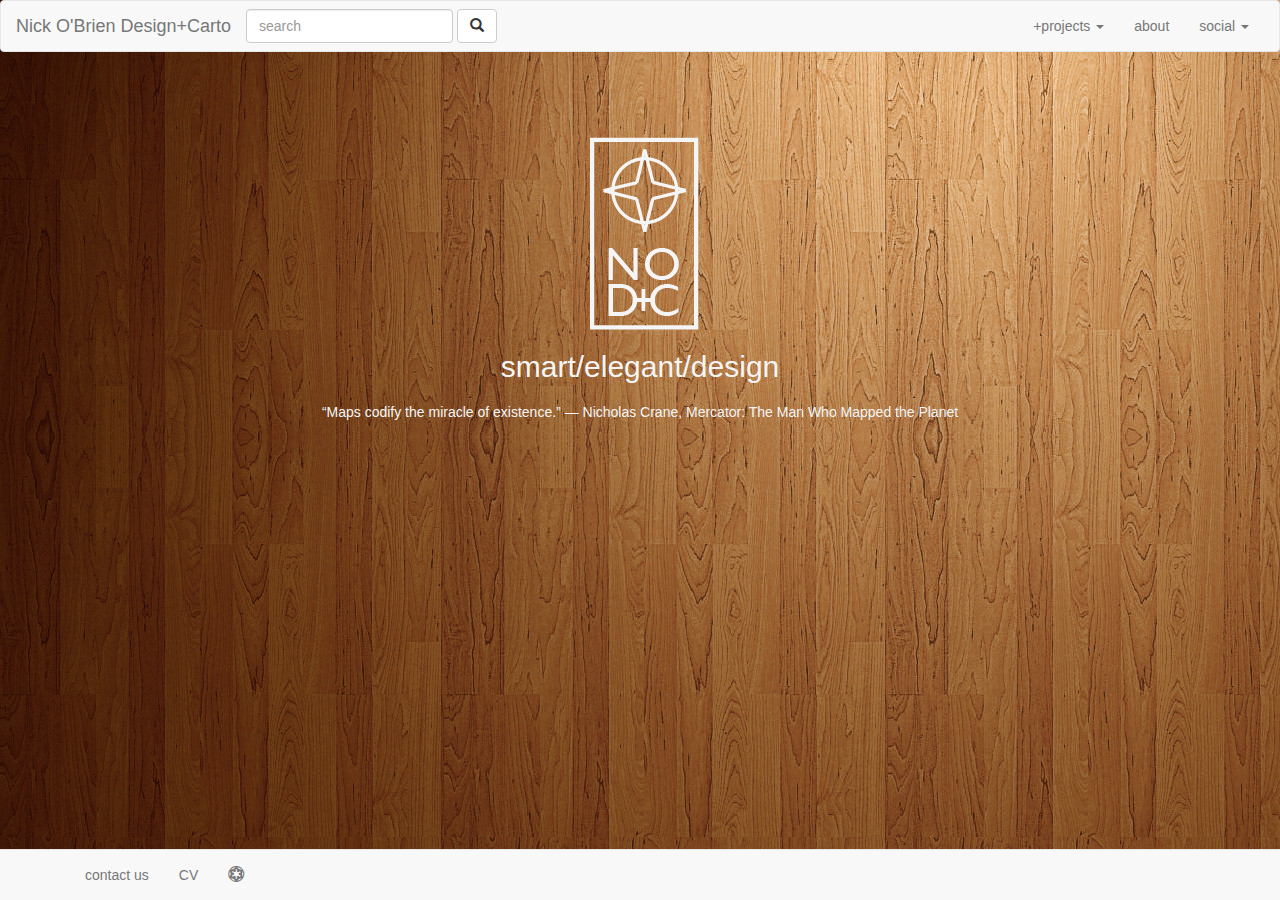
==== index.html @ 85a3ea7f "Update index.html" ====
<!DOCTYPE html>
<html lang="en">
<head>
  <meta charset="UTF-8">
  <meta http-equiv="X-UA-Compatible" content="IE=edge">
  <meta name="viewport" content="width=device-width, initial-scale=1">
  <link rel="stylesheet" href="https://maxcdn.bootstrapcdn.com/bootstrap/3.3.7/css/bootstrap.min.css">
  <link rel="stylesheet" href="https://cdnjs.cloudflare.com/ajax/libs/font-awesome/4.7.0/css/font-awesome.min.css">
  <link rel="stylesheet" href="css/styles.css">
  <link rel="stylesheet" href="starwars-glyphicons/css/starwars-glyphicons.css">
  <title></title>
</head>
  
<style>
body  {
    background-image: url("images/woodpanel1.JPG");
    background-color: #cccccc;
	color: #f5f5f5
}
</style>
<style>
				dropdown-toggle	{
					max-width: 100px;
					background-color: yellow;
					}
</style>
  
<body>
	
	
<nav class="navbar navbar-default">
  <div class="container-fluid">
    <div class="navbar-header">
      <button type="button" 
		class="navbar-toggle" 
		data-toggle="collapse" 
		data-target="#myNavbar">
		<span class="sr-only">toggle navigation</span>
        <span class="icon-bar"></span>
        <span class="icon-bar"></span>
        <span class="icon-bar"></span>                        
      </button>
      <a href="index.html" class="navbar-brand navbar-left">Nick O'Brien Design+Carto</a>
    </div>
    <div class="collapse navbar-collapse" id="myNavbar">
      <ul class="nav navbar-nav navbar-right">
        <li>
					<a href="Projects.html" classes="dropdown-toggle"
					data-toggle="dropdown" role="button"
					aria-haspopup="true" 
					aria-expanded="false">+projects
					<span class="caret"></span>
					</a>
					<ul class="dropdown-menu">
					
					<li><a href="Projects.html">portfolio</a><li>
					<li><a href="images/lassen3.png" target="_blank">lassen</a></li>
					<li><a href="images/crater_lake2.png" target="_blank">crater lake</a></li>
					<li><a href="images/lake_uvs_2.png" target="_blank">lake uvs</a></li>
					</ul>
				</li>
				<li><a href="About.html">about</a></li>
				<li>
					<a href="#" classes="dropdown-toggle"
					data-toggle="dropdown" role="button"
					aria-haspopup="true"
					aria-expanded="false">social
					<span class="caret"></span>
					</a>
					<ul class="dropdown-menu">
					<li><a href="https://www.instagram.com/nobrien33/?hl=en" target="_blank">
							<i class="fa fa-instagram" style="font-size:24px"></i>
						</a>
					</li>
					<li><a href="https://twitter.com/nobrien33" target="_blank">
							<i class="fa fa-twitter" style="font-size:24px"></i>
						</a>
					</li>
					<li><a href="https://www.linkedin.com/in/nick-o-brien-5b5b2b69/" target="_blank">
							<i class="fa fa-linkedin-square" style="font-size:24px"></i>
						</a>
					</li>
					</ul>
				</li>
      </ul>
		<form class="navbar-form" role="search">
					<div class="form-group">
						<input type="text" class="form-control"
						placeholder="search">
					</div>
					<button type="submit" class="btn btn-default">
						<span class="glyphicon glyphicon-search"></span>
					</button>
    </div>
  </div>
</nav>
<nav class="navbar navbar-default navbar-fixed-bottom">
	<div class="container fluid">
	<ul class="nav navbar-nav">
		<li><a href="mailto:nobrien2@wisc.edu">contact us</a></li>
		<li><a href="images/NOBrien_Resume.pdf" target="_blank">CV</a></li>
		<li><a href="images/vader.gif" target="_blank"><i class="swg swg-galemp swg-lg"></i></i></a></li>
	</ul>
	</div>
</nav>

<div class="content container">
	<div class="row">
		<div class="col-xs-12">
		





<h1></h1>
<center>
	<a href="index.html"><img src="images/Logo_white.png" alt="company logo" align="middle"></a>
<h2>smart/elegant/design</h2>
	
	<p style="padding-top: 0.25cm">“Maps codify the miracle of existence.” 
― Nicholas Crane, Mercator: The Man Who Mapped the Planet </p>

</center>

</div>

</div>
</div>
	 
  
  
  
  
<script src="https://ajax.googleapis.com/ajax/libs/jquery/3.2.1/jquery.min.js"></script>
<script src="https://maxcdn.bootstrapcdn.com/bootstrap/3.3.7/js/bootstrap.min.js"></script>
</body>
</html>
---- starwars-glyphicons/css/starwars-glyphicons.css ----
/*!
 *  Star Wars GlyphIcons 1.4 by @maxtusken - http://starwarsglyphicons.com - @starwarsglyphicons
 *  License - http://starwarsglyphicons.com/license (Font: SIL OFL 1.1, CSS: MIT License)
 */
/* FONT PATH
 * -------------------------- */
@font-face {
  font-family: 'StarWarsGlyphicons';
  1src: url('../fonts/fontawesome-webfont.eot?v=4.7.0');
  1src: url('../fonts/fontawesome-webfont.eot?#iefix&v=4.7.0') format('embedded-opentype'), url('../fonts/fontawesome-webfont.woff2?v=4.7.0') format('woff2'), url('../fonts/fontawesome-webfont.woff?v=4.7.0') format('woff'), url('../fonts/fontawesome-webfont.ttf?v=4.7.0') format('truetype'), url('../fonts/fontawesome-webfont.svg?v=4.7.0#fontawesomeregular') format('svg');
  src: url('../fonts/starwars-glyphicons-webfont.ttf') format('truetype');
  font-weight: normal;
  font-style: normal;
}
.swg {
  display: inline-block;
  font: normal normal normal 14px/1 StarWarsGlyphicons;
  font-size: inherit;
  text-rendering: auto;
  -webkit-font-smoothing: antialiased;
  -moz-osx-font-smoothing: grayscale;
}
/* makes the font 33% larger relative to the icon container */
.swg-lg {
  font-size: 1.33333333em;
  line-height: 0.75em;
  vertical-align: -15%;
}
.swg-2x {
  font-size: 2em;
}
.swg-3x {
  font-size: 3em;
}
.swg-4x {
  font-size: 4em;
}
.swg-5x {
  font-size: 5em;
}
.swg-6x {
  font-size: 6em;
}
.swg-fw {
  width: 1.28571429em;
  text-align: center;
}
.swg-ul {
  padding-left: 0;
  margin-left: 2.14285714em;
  list-style-type: none;
}
.swg-ul > li {
  position: relative;
}
.swg-li {
  position: absolute;
  left: -2.14285714em;
  width: 2.14285714em;
  top: 0.14285714em;
  text-align: center;
}
.swg-li.swg-lg {
  left: -1.85714286em;
}
.swg-border {
  padding: .2em .25em .15em;
  border: solid 0.08em #eeeeee;
  border-radius: .1em;
}
.swg-pull-left {
  float: left;
}
.swg-pull-right {
  float: right;
}
.fa.swg-pull-left {
  margin-right: .3em;
}
.fa.swg-pull-right {
  margin-left: .3em;
}
/* Deprecated as of 4.4.0 */
.pull-right {
  float: right;
}
.pull-left {
  float: left;
}
.fa.pull-left {
  margin-right: .3em;
}
.fa.pull-right {
  margin-left: .3em;
}
.swg-spin {
  -webkit-animation: fa-spin 2s infinite linear;
  animation: fa-spin 2s infinite linear;
}
.swg-pulse {
  -webkit-animation: fa-spin 1s infinite steps(8);
  animation: fa-spin 1s infinite steps(8);
}
@-webkit-keyframes fa-spin {
  0% {
    -webkit-transform: rotate(0deg);
    transform: rotate(0deg);
  }
  100% {
    -webkit-transform: rotate(359deg);
    transform: rotate(359deg);
  }
}
@keyframes fa-spin {
  0% {
    -webkit-transform: rotate(0deg);
    transform: rotate(0deg);
  }
  100% {
    -webkit-transform: rotate(359deg);
    transform: rotate(359deg);
  }
}
.swg-rotate-90 {
  -ms-filter: "progid:DXImageTransform.Microsoft.BasicImage(rotation=1)";
  -webkit-transform: rotate(90deg);
  -ms-transform: rotate(90deg);
  transform: rotate(90deg);
}
.swg-rotate-180 {
  -ms-filter: "progid:DXImageTransform.Microsoft.BasicImage(rotation=2)";
  -webkit-transform: rotate(180deg);
  -ms-transform: rotate(180deg);
  transform: rotate(180deg);
}
.swg-rotate-270 {
  -ms-filter: "progid:DXImageTransform.Microsoft.BasicImage(rotation=3)";
  -webkit-transform: rotate(270deg);
  -ms-transform: rotate(270deg);
  transform: rotate(270deg);
}
.swg-flip-horizontal {
  -ms-filter: "progid:DXImageTransform.Microsoft.BasicImage(rotation=0, mirror=1)";
  -webkit-transform: scale(-1, 1);
  -ms-transform: scale(-1, 1);
  transform: scale(-1, 1);
}
.swg-flip-vertical {
  -ms-filter: "progid:DXImageTransform.Microsoft.BasicImage(rotation=2, mirror=1)";
  -webkit-transform: scale(1, -1);
  -ms-transform: scale(1, -1);
  transform: scale(1, -1);
}
:root .swg-rotate-90,
:root .swg-rotate-180,
:root .swg-rotate-270,
:root .swg-flip-horizontal,
:root .swg-flip-vertical {
  filter: none;
}
.swg-stack {
  position: relative;
  display: inline-block;
  width: 2em;
  height: 2em;
  line-height: 2em;
  vertical-align: middle;
}
.swg-stack-1x,
.swg-stack-2x {
  position: absolute;
  left: 0;
  width: 100%;
  text-align: center;
}
.swg-stack-1x {
  line-height: inherit;
}
.swg-stack-2x {
  font-size: 2em;
}
.swg-inverse {
  color: #ffffff;
}
/* Star Wars GlyphIcons uses the Unicode Private Use Area (PUA) to ensure screen
   readers do not read off random characters that represent icons */
.swg-starwars:before {
  content: "\f000";
}
.swg-sw-alt:before {
  content: "\f001";
}
.swg-sw-alt-2:before {
  content: "\f002";
}
.swg-title4:before {
  content: "\f003";
}
.swg-title5:before {
  content: "\f004";
}
.swg-title6:before {
  content: "\f005";
}

.swg-reball:before {
  content: "\f006";
}
.swg-newrep:before {
  content: "\f007";
}
.swg-galemp:before {
  content: "\f008";
}
.swg-mandalorcrest:before {
  content: "\f009";
}
.swg-mandalorian:before {
  content: "\f00A";
}
.swg-blacksun:before {
  content: "\f00B";
}
.swg-sith:before {
  content: "\f00C";
}
.swg-galsenate:before {
  content: "\f00D";
}
.swg-newjediorder:before {
  content: "\f00E";
}
.swg-separ:before {
  content: "\f00F";
}
.swg-jediorder:before {
  content: "\f010";
}
.swg-galrep:before {
  content: "\f011";
}
.swg-sithemp:before {
  content: "\f012";
}
.swg-kirkanos:before {
  content: "\f013";
}
.swg-credits:before {
  content: "\f014";
}
.swg-ep1:before {
  content: "\f015";
}
.swg-ep2:before {
  content: "\f016";
}
.swg-ep3:before {
  content: "\f017";
}
.swg-ep4:before {
  content: "\f018";
}
.swg-ep5:before {
  content: "\f019";
}
.swg-ep6:before {
  content: "\f01A";
}

.swg-deathstar:before {
  content: "\f01B";
}
.swg-deathstar-3:before {
  content: "\f01C";
}
.swg-deathstar-4:before {
  content: "\f01D";
}
.swg-r2d2:before {
  content: "\f01E";
}
.swg-darthvader-3:before {
  content: "\f01F";
}
.swg-yoda-2:before {
  content: "\f020";
}
.swg-darthvader:before {
  content: "\f021";
}

.swg-stormtrooper:before {
  content: "\f022";
}
.swg-c3po:before {
  content: "\f023";
}
.swg-yoda:before {
  content: "\f024";
}
.swg-bobbafett:before {
  content: "\f025";
}
.swg-saberjedi:before {
  content: "\f026";
}
.swg-sabersith:before {
  content: "\f027";
}
.swg-atat:before {
  content: "\f028";
}
.swg-xwing:before {
  content: "\f029";
}
.swg-wookie:before {
  content: "\f02A";
}
.swg-akbar:before {
  content: "\f02B";
}
.swg-falcon:before {
  content: "\f02C";
}
.swg-leia:before {
  content: "\f02D";
}
.swg-tie:before {
  content: "\f02E";
}
.swg-lightsabers:before {
  content: "\f02F";
}
.swg-kylo:before {
  content: "\f030";
}
.swg-bb8:before {
  content: "\f031";
}
.swg-trooper-ep7:before {
  content: "\f032";
}
.swg-phasma:before {
  content: "\f033";
}
.swg-trooper-o:before {
  content: "\f034";
}
.swg-darthvader-o:before {
  content: "\f035";
}
.swg-deathstar-o:before {
  content: "\f036";
}
.swg-falcon-o:before {
  content: "\f037";
}
.swg-r2d2-o:before {
  content: "\f038";
}
.swg-tfdroid-o:before {
  content: "\f039";
}
.swg-c3po-o:before {
  content: "\f03A";
}
.swg-bobbafett-o:before {
  content: "\f03B";
}
.swg-rogueone-title:before {
  content: "\f03C";
}
.swg-rogueone-sybm:before {
  content: "\f03D";
}
.swg-rogueone-2:before {
  content: "\f03E";
}
.swg-k2s0:before {
  content: "\f03F";
}
.swg-jynerso:before {
  content: "\f040";
}
.swg-cassianandor:before {
  content: "\f041";
}
.swg-mazkanata:before {
  content: "\f042";
}
.swg-deathtrooper:before {
  content: "\f043";
}
.swg-sawgerrera:before {
  content: "\f044";
}

.swg-tie-2:before {
  content: "\f045";
}
.swg-xwing-2:before {
  content: "\f046";
}
.swg-falcon-2:before {
  content: "\f047";
}
.swg-bobbafett-2:before {
  content: "\f048";
}
.swg-darthvader-2:before {
  content: "\f049";
}
.swg-bb8-2:before {
  content: "\f04A";
}

.swg-cantina:before {
  content: "\f04B";
}
.swg-carbonite:before {
  content: "\f04C";
}
.swg-hologram:before {
  content: "\f04D";
}
.swg-deathstar-2:before {
  content: "\f04E";
}
.swg-combatdrone:before {
  content: "\f04F";
}
.swg-falcon-3:before {
  content: "\f050";
}
.swg-landspeeder:before {
  content: "\f051";
}
.swg-speederbike:before {
  content: "\f052";
}
.swg-stardestroyer:before {
  content: "\f053";
}
.swg-xwing-3:before {
  content: "\f054";
}
.swg-tie-3:before {
  content: "\f055";
}
.swg-ywing:before {
  content: "\f056";
}
.swg-jedistarfight:before {
  content: "\f057";
}
.swg-sandcrawler:before {
  content: "\f058";
}
.swg-atat-2:before {
  content: "\f059";
}
.swg-atst:before {
  content: "\f05A";
}
.swg-hanblaster:before {
  content: "\f05B";
}
.swg-blasterrifle:before {
  content: "\f05C";
}
.swg-lightsabers-2:before {
  content: "\f05D";
}
.swg-lukelightsaber:before {
  content: "\f05E";
}
.swg-kylolightsaber:before {
  content: "\f05F";
}
.swg-darthvader-4:before {
  content: "\f060";
}
.swg-anakin:before {
  content: "\f061";
}
.swg-anakin-young:before {
  content: "\f062";
}
.swg-anakin-kid:before {
  content: "\f063";
}
.swg-hansolo:before {
  content: "\f064";
}
.swg-leia-2:before {
  content: "\f065";
}
.swg-lukeskywalker:before {
  content: "\f066";
}
.swg-c3po-2:before {
  content: "\f067";
}
.swg-r2d2-2:before {
  content: "\f068";
}
.swg-bb8-3:before {
  content: "\f069";
}
.swg-padme:before {
  content: "\f06A";
}
.swg-yoda-3:before {
  content: "\f06B";
}
.swg-chewbacca:before {
  content: "\f06C";
}
.swg-emperor:before {
  content: "\f06D";
}
.swg-dooku:before {
  content: "\f06E";
}
.swg-darthmaul:before {
  content: "\f06F";
}
.swg-stormtrooper-2:before {
  content: "\f070";
}
.swg-snowtrooper:before {
  content: "\f071";
}
.swg-clonetrooper:before {
  content: "\f072";
}
.swg-bobafett:before {
  content: "\f073";
}
.swg-jabba:before {
  content: "\f074";
}
.swg-jabba:before {
  content: "\f074";
}
.swg-imperialguard:before {
  content: "\f075";
}
.swg-quigonjinn:before {
  content: "\f076";
}
.swg-obiwankenobi:before {
  content: "\f077";
}
.swg-macewindu:before {
  content: "\f078";
}
.swg-starwarsrebels:before {
  content: "\f079";
}
.swg-clonewars:before {
  content: "\f07A";
}
.swg-swtrilogy:before {
  content: "\f07B";
}
.swg-100clones:before {
  content: "\f07C";
}
.swg-lastjedi:before {
  content: "\f07D";
}
.swg-lastjedi-2:before {
  content: "\f07E";
}
.swg-40starwars:before {
  content: "\f07F";
}
.swg-darthvader-5:before {
  content: "\f080";
}
.swg-stormtrooper-3:before {
  content: "\f081";
}
.swg-clonetrooper-2:before {
  content: "\f082";
}
.swg-bobafett-2:before {
  content: "\f083";
}
.swg-kylo-2:before {
  content: "\f084";
}
.swg-wookie-2:before {
  content: "\f085";
}
.swg-r2d2-3:before {
  content: "\f086";
}
.swg-c3po-3:before {
  content: "\f087";
}
.swg-bb8-4:before {
  content: "\f088";
}
.swg-xwingpilot:before {
  content: "\f089";
}
.swg-firstorder:before {
  content: "\f08A";
}
.swg-phoenix:before {
  content: "\f08B";
}
.swg-porg-1:before {
  content: "\f08C";
}
.swg-porg-2:before {
  content: "\f08D";
}
.swg-porg-3:before {
  content: "\f08E";
}
.swg-porg-4:before {
  content: "\f08F";
}
.swg-porg-5:before {
  content: "\f090";
}
.swg-porg-6:before {
  content: "\f091";
}
.swg-porg-7:before {
  content: "\f092";
}
.swg-porg-8:before {
  content: "\f093";
}
.swg-porg-9:before {
  content: "\f094";
}
.swg-porg-10:before {
  content: "\f095";
}

.sr-only {
  position: absolute;
  width: 1px;
  height: 1px;
  padding: 0;
  margin: -1px;
  overflow: hidden;
  clip: rect(0, 0, 0, 0);
  border: 0;
}
.sr-only-focusable:active,
.sr-only-focusable:focus {
  position: static;
  width: auto;
  height: auto;
  margin: 0;
  overflow: visible;
  clip: auto;
}
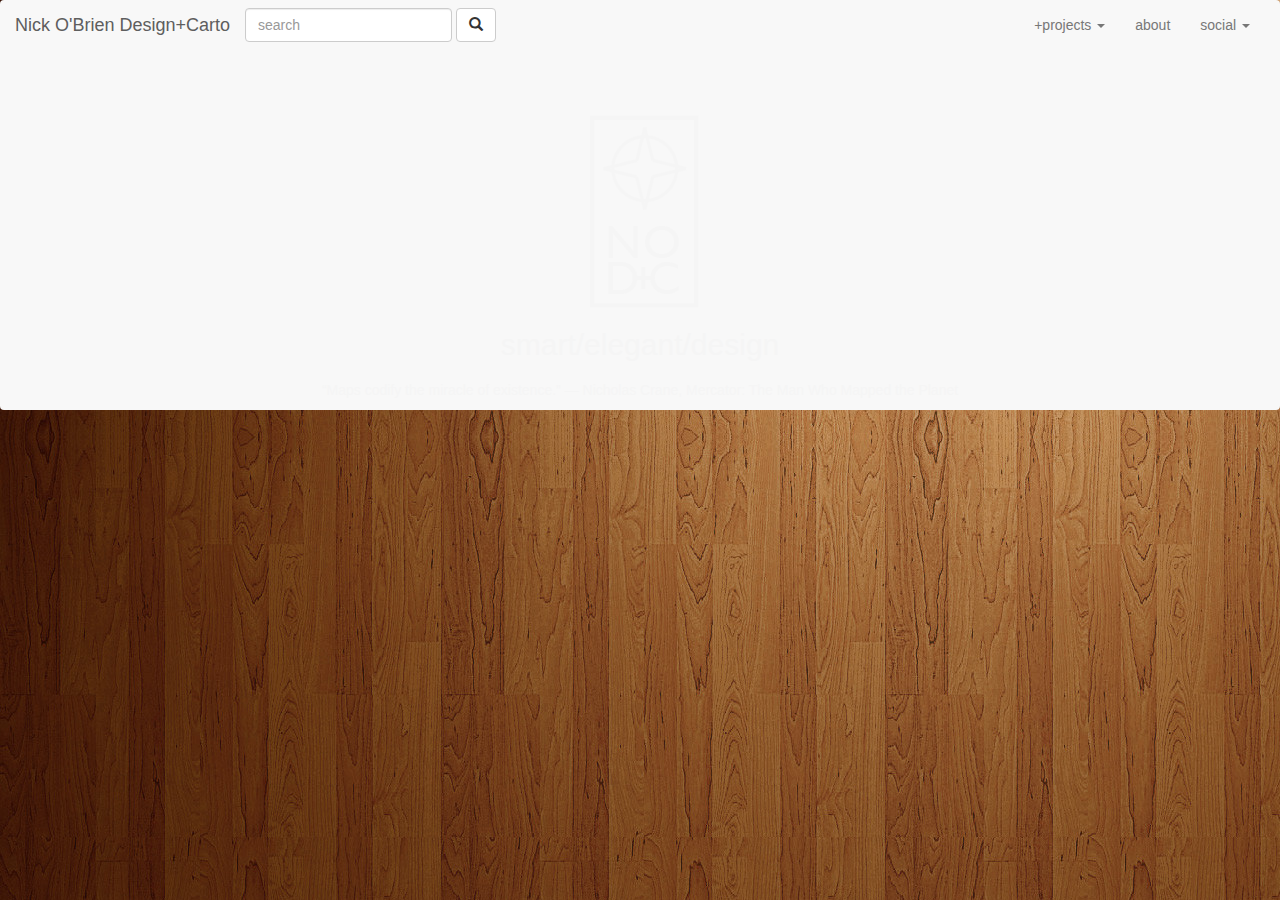
==== commit 19fc6795: "Update index.html" ====
--- a/index.html
+++ b/index.html
@@ -17,13 +17,13 @@
     background-color: #cccccc;
 	color: #f5f5f5
 }
+btn-group {
+	position: absolute;
+	right:    0;
+	bottom:   0;
+}
 </style>
-<style>
-				dropdown-toggle	{
-					max-width: 100px;
-					background-color: yellow;
-					}
-</style>
+
   
 <body>
 	
@@ -93,16 +93,7 @@
 					</button>
     </div>
   </div>
-</nav>
-<nav class="navbar navbar-default navbar-fixed-bottom">
-	<div class="container fluid">
-	<ul class="nav navbar-nav">
-		<li><a href="mailto:nobrien2@wisc.edu">contact us</a></li>
-		<li><a href="images/NOBrien_Resume.pdf" target="_blank">CV</a></li>
-		<li><a href="images/vader.gif" target="_blank"><i class="swg swg-galemp swg-lg"></i></i></a></li>
-	</ul>
-	</div>
-</nav>
+
 
 <div class="content container">
 	<div class="row">
--- a/css/styles.css
+++ b/css/styles.css
@@ -0,0 +1,24 @@
+
+
+.navbar-default {
+	border: none;
+}
+
+.dropdown-menu {
+    width: 10px !important;
+  
+}
+.img {
+    page-break-before: auto; /* 'always,' 'avoid,' 'left,' 'inherit,' or 'right' */
+    page-break-after: auto; /* 'always,' 'avoid,' 'left,' 'inherit,' or 'right' */
+    page-break-inside: avoid; /* or 'auto' */
+}
+
+.buttons{
+    position: absolute;
+}
+.btn-group{
+    position: relative;
+    bottom: 0;
+    right: 0;
+}
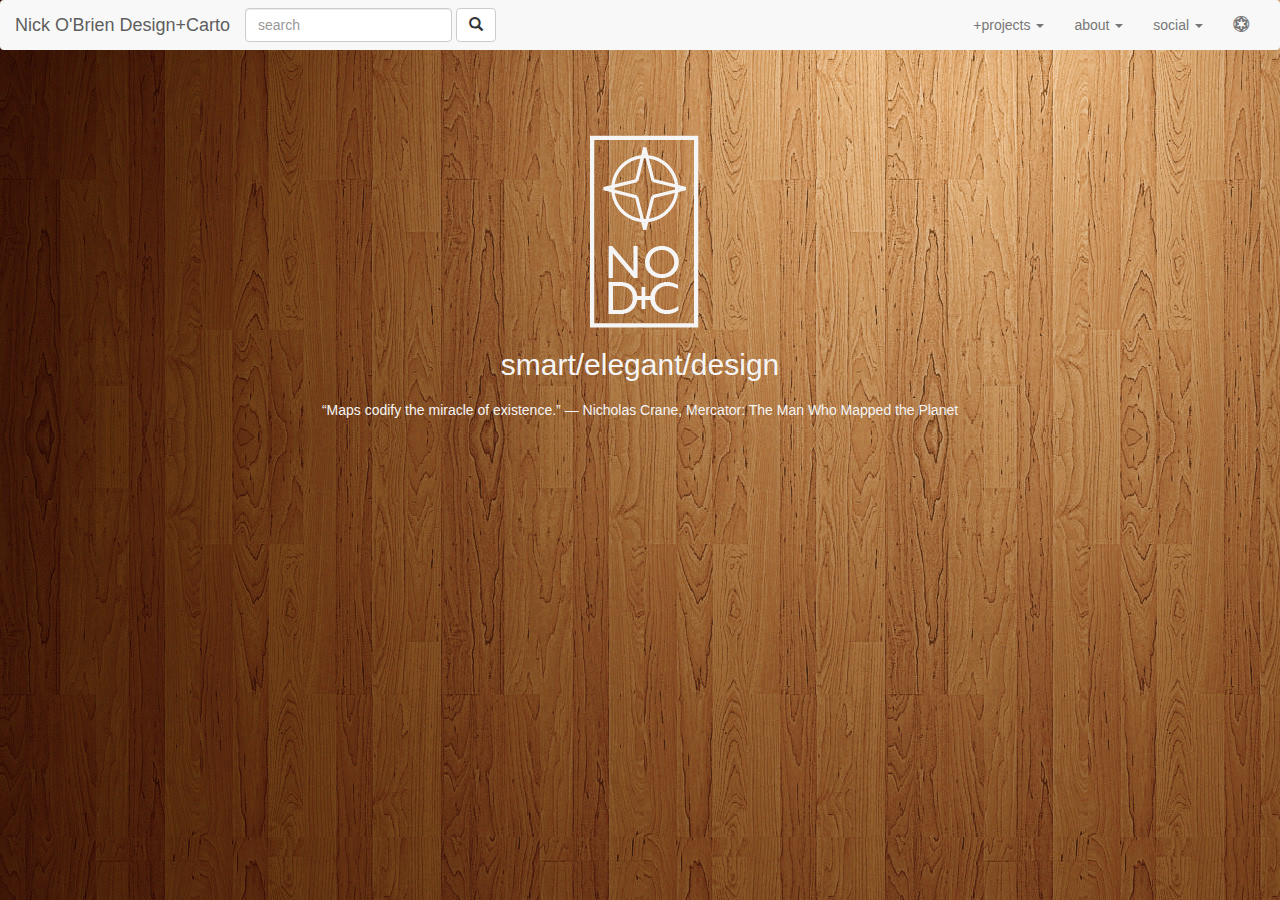
==== commit b055eb30: "Update index.html" ====
--- a/index.html
+++ b/index.html
@@ -10,24 +10,23 @@
   <link rel="stylesheet" href="starwars-glyphicons/css/starwars-glyphicons.css">
   <title></title>
 </head>
-  
+
 <style>
 body  {
     background-image: url("images/woodpanel1.JPG");
     background-color: #cccccc;
 	color: #f5f5f5
 }
-btn-group {
-	position: absolute;
-	right:    0;
-	bottom:   0;
-}
 </style>
+<style>
+				dropdown-toggle	{
+					max-width: 100px;
+					background-color: yellow;
+					}
+</style>
+<body>
 
-  
-<body>
-	
-	
+
 <nav class="navbar navbar-default">
   <div class="container-fluid">
     <div class="navbar-header">
@@ -40,11 +39,11 @@
         <span class="icon-bar"></span>
         <span class="icon-bar"></span>                        
       </button>
-      <a href="index.html" class="navbar-brand navbar-left">Nick O'Brien Design+Carto</a>
+      <a href="index.html" class="navbar-brand navbar-left" href="#">Nick O'Brien Design+Carto</a>
     </div>
     <div class="collapse navbar-collapse" id="myNavbar">
       <ul class="nav navbar-nav navbar-right">
-        <li>
+        			<li>
 					<a href="Projects.html" classes="dropdown-toggle"
 					data-toggle="dropdown" role="button"
 					aria-haspopup="true" 
@@ -59,7 +58,18 @@
 					<li><a href="images/lake_uvs_2.png" target="_blank">lake uvs</a></li>
 					</ul>
 				</li>
-				<li><a href="About.html">about</a></li>
+				<li><a href="About.html" classes="dropdown-toggle"
+					data-toggle="dropdown" role="button"
+					aria-haspopup="true" 
+					aria-expanded="false">about
+					<span class="caret"></span>
+					</a>
+					<ul class="dropdown-menu">
+					
+					<li><a href="About.html"><span class="glyphicon glyphicon-user"></a><li>
+					<li><a href="mailto:nobrien2@wisc.edu"><span class="glyphicon glyphicon-envelope"></span></a></li>
+					<li><a href="images/NOBrien_Resume.pdf" target="_blank"><span class="glyphicon glyphicon-file"></a></li>
+					</ul>
 				<li>
 					<a href="#" classes="dropdown-toggle"
 					data-toggle="dropdown" role="button"
@@ -81,6 +91,7 @@
 						</a>
 					</li>
 					</ul>
+					<li><a href="images/vader.gif" target="_blank"><i class="swg swg-galemp swg-lg"></i></i></a></li>
 				</li>
       </ul>
 		<form class="navbar-form" role="search">
@@ -93,6 +104,7 @@
 					</button>
     </div>
   </div>
+</nav>
 
 
 <div class="content container">
@@ -118,13 +130,10 @@
 
 </div>
 </div>
-	 
-  
-  
-  
-  
+ 
 <script src="https://ajax.googleapis.com/ajax/libs/jquery/3.2.1/jquery.min.js"></script>
 <script src="https://maxcdn.bootstrapcdn.com/bootstrap/3.3.7/js/bootstrap.min.js"></script>
+
 </body>
 </html>
-  
+
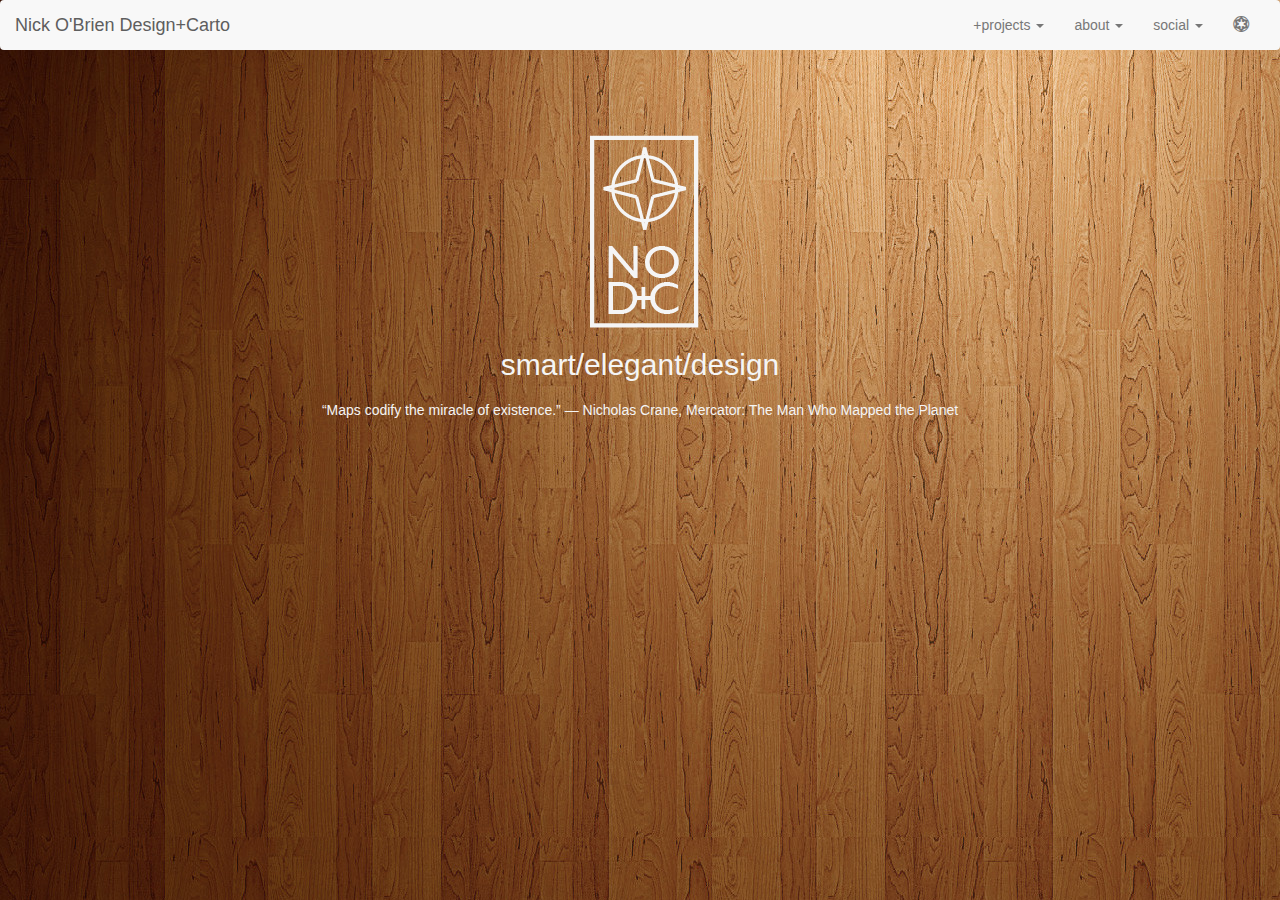
==== commit 1a31d8ce: "Update index.html" ====
--- a/index.html
+++ b/index.html
@@ -66,9 +66,9 @@
 					</a>
 					<ul class="dropdown-menu">
 					
-					<li><a href="About.html"><span class="glyphicon glyphicon-user"></a><li>
-					<li><a href="mailto:nobrien2@wisc.edu"><span class="glyphicon glyphicon-envelope"></span></a></li>
-					<li><a href="images/NOBrien_Resume.pdf" target="_blank"><span class="glyphicon glyphicon-file"></a></li>
+						<li><a href="About.html"><span class="glyphicon glyphicon-user"></span> bio</a><li>
+					<li><a href="mailto:nobrien2@wisc.edu"><span class="glyphicon glyphicon-envelope"></span> email</a></li>
+				<li><a href="images/NOBrien_Resume.pdf" target="_blank"><span class="glyphicon glyphicon-file"></ span>CVS</a></li>
 					</ul>
 				<li>
 					<a href="#" classes="dropdown-toggle"
@@ -94,14 +94,7 @@
 					<li><a href="images/vader.gif" target="_blank"><i class="swg swg-galemp swg-lg"></i></i></a></li>
 				</li>
       </ul>
-		<form class="navbar-form" role="search">
-					<div class="form-group">
-						<input type="text" class="form-control"
-						placeholder="search">
-					</div>
-					<button type="submit" class="btn btn-default">
-						<span class="glyphicon glyphicon-search"></span>
-					</button>
+		
     </div>
   </div>
 </nav>
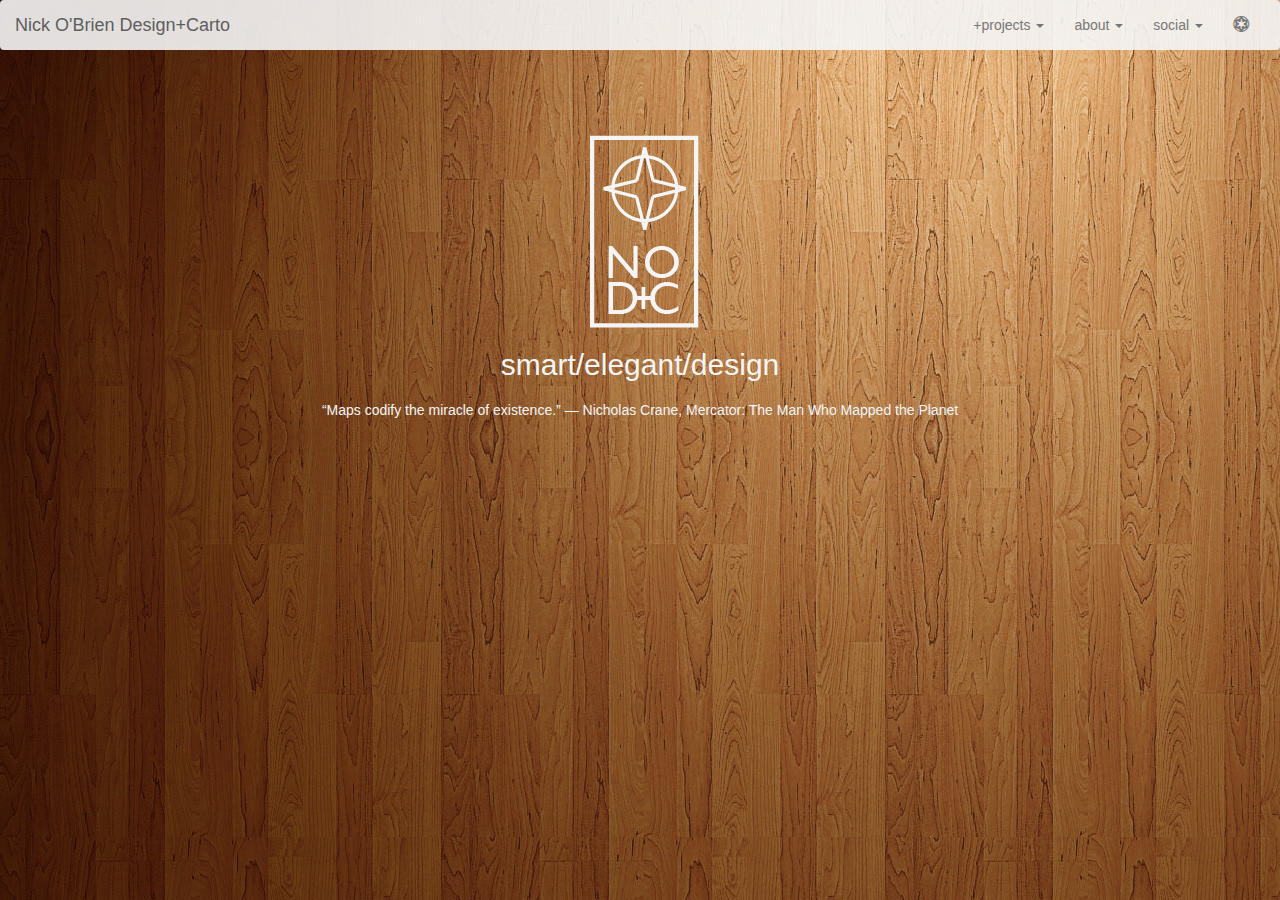
==== commit d2eab1d6: "Update index.html" ====
--- a/index.html
+++ b/index.html
@@ -66,9 +66,9 @@
 					</a>
 					<ul class="dropdown-menu">
 					
-						<li><a href="About.html"><span class="glyphicon glyphicon-user"></span> bio</a><li>
-					<li><a href="mailto:nobrien2@wisc.edu"><span class="glyphicon glyphicon-envelope"></span> email</a></li>
-				<li><a href="images/NOBrien_Resume.pdf" target="_blank"><span class="glyphicon glyphicon-file"></ span>CVS</a></li>
+						<li><a href="About.html"><span class="glyphicon glyphicon-user"></span>  bio</a><li>
+					<li><a href="mailto:nobrien2@wisc.edu"><span class="glyphicon glyphicon-envelope"></span>  email</a></li>
+				<li><a href="images/NOBrien_Resume.pdf" target="_blank"><span class="glyphicon glyphicon-file"></  span>CVS</a></li>
 					</ul>
 				<li>
 					<a href="#" classes="dropdown-toggle"
@@ -111,7 +111,7 @@
 
 <h1></h1>
 <center>
-	<a href="index.html"><img src="images/Logo_white.png" alt="company logo" align="middle"></a>
+	<a href="Projects.html"><img src="images/Logo_white.png" alt="company logo" align="middle"></a>
 <h2>smart/elegant/design</h2>
 	
 	<p style="padding-top: 0.25cm">“Maps codify the miracle of existence.” 
--- a/css/styles.css
+++ b/css/styles.css
@@ -2,10 +2,11 @@
 
 .navbar-default {
 	border: none;
+	background: rgba(245, 245, 245, 0.90);
 }
 
 .dropdown-menu {
-    width: 10px !important;
+    width:10px !important;
   
 }
 .img {
@@ -14,11 +15,7 @@
     page-break-inside: avoid; /* or 'auto' */
 }
 
-.buttons{
-    position: absolute;
+.thumbnail {
+	background-color: rgba(245, 245, 245, 0.6);
+	border: none;
 }
-.btn-group{
-    position: relative;
-    bottom: 0;
-    right: 0;
-}
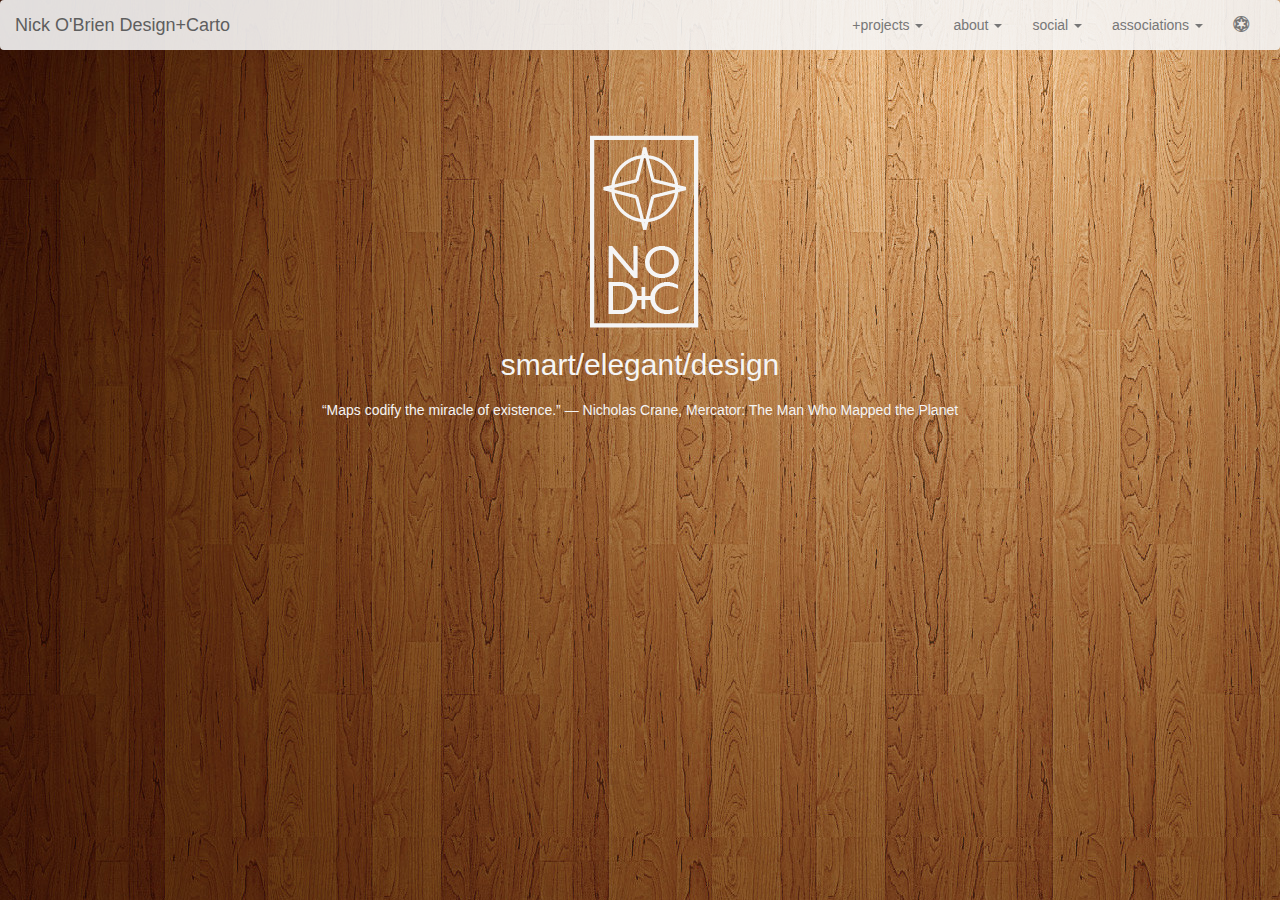
==== commit f963a82a: "Update index.html" ====
--- a/index.html
+++ b/index.html
@@ -66,9 +66,9 @@
 					</a>
 					<ul class="dropdown-menu">
 					
-						<li><a href="About.html"><span class="glyphicon glyphicon-user"></span>  bio</a><li>
+					<li><a href="About.html"><span class="glyphicon glyphicon-user"></span>  bio</a><li>
 					<li><a href="mailto:nobrien2@wisc.edu"><span class="glyphicon glyphicon-envelope"></span>  email</a></li>
-				<li><a href="images/NOBrien_Resume.pdf" target="_blank"><span class="glyphicon glyphicon-file"></  span>CVS</a></li>
+					<li><a href="images/NOBrien_Resume.pdf" target="_blank"><span class="glyphicon glyphicon-file"></  span>CVS</a></li>
 					</ul>
 				<li>
 					<a href="#" classes="dropdown-toggle"
@@ -91,8 +91,38 @@
 						</a>
 					</li>
 					</ul>
-					<li><a href="images/vader.gif" target="_blank"><i class="swg swg-galemp swg-lg"></i></i></a></li>
+					<li>
+					<a href="#" classes="dropdown-toggle"
+					data-toggle="dropdown" role="button"
+					aria-haspopup="true"
+					aria-expanded="false">associations
+					<span class="caret"></span>
+					</a>
+					<ul class="dropdown-menu">
+					<li><a href="www.mngislis.org/" target="_blank">
+							mn gis/lis
+						</a>
+					</li>
+					<li><a href="https://www.wlia.org" target="_blank">
+							wlia
+						</a>
+					</li>
+					<li><a href="https://www.uwrf.edu/GEOG/" target="_blank">
+							uwrf
+						</a>
+					</li>
+					<li><a href="https://geography.wisc.edu/" target="_blank">
+							uw-madison
+						</a>
+					</li>
+					</ul>
+						
+					
+				
+				<li><a href="images/vader.gif" target="_blank"><i class="swg swg-galemp swg-lg"></i></i></a></li>
 				</li>
+	
+				
       </ul>
 		
     </div>
